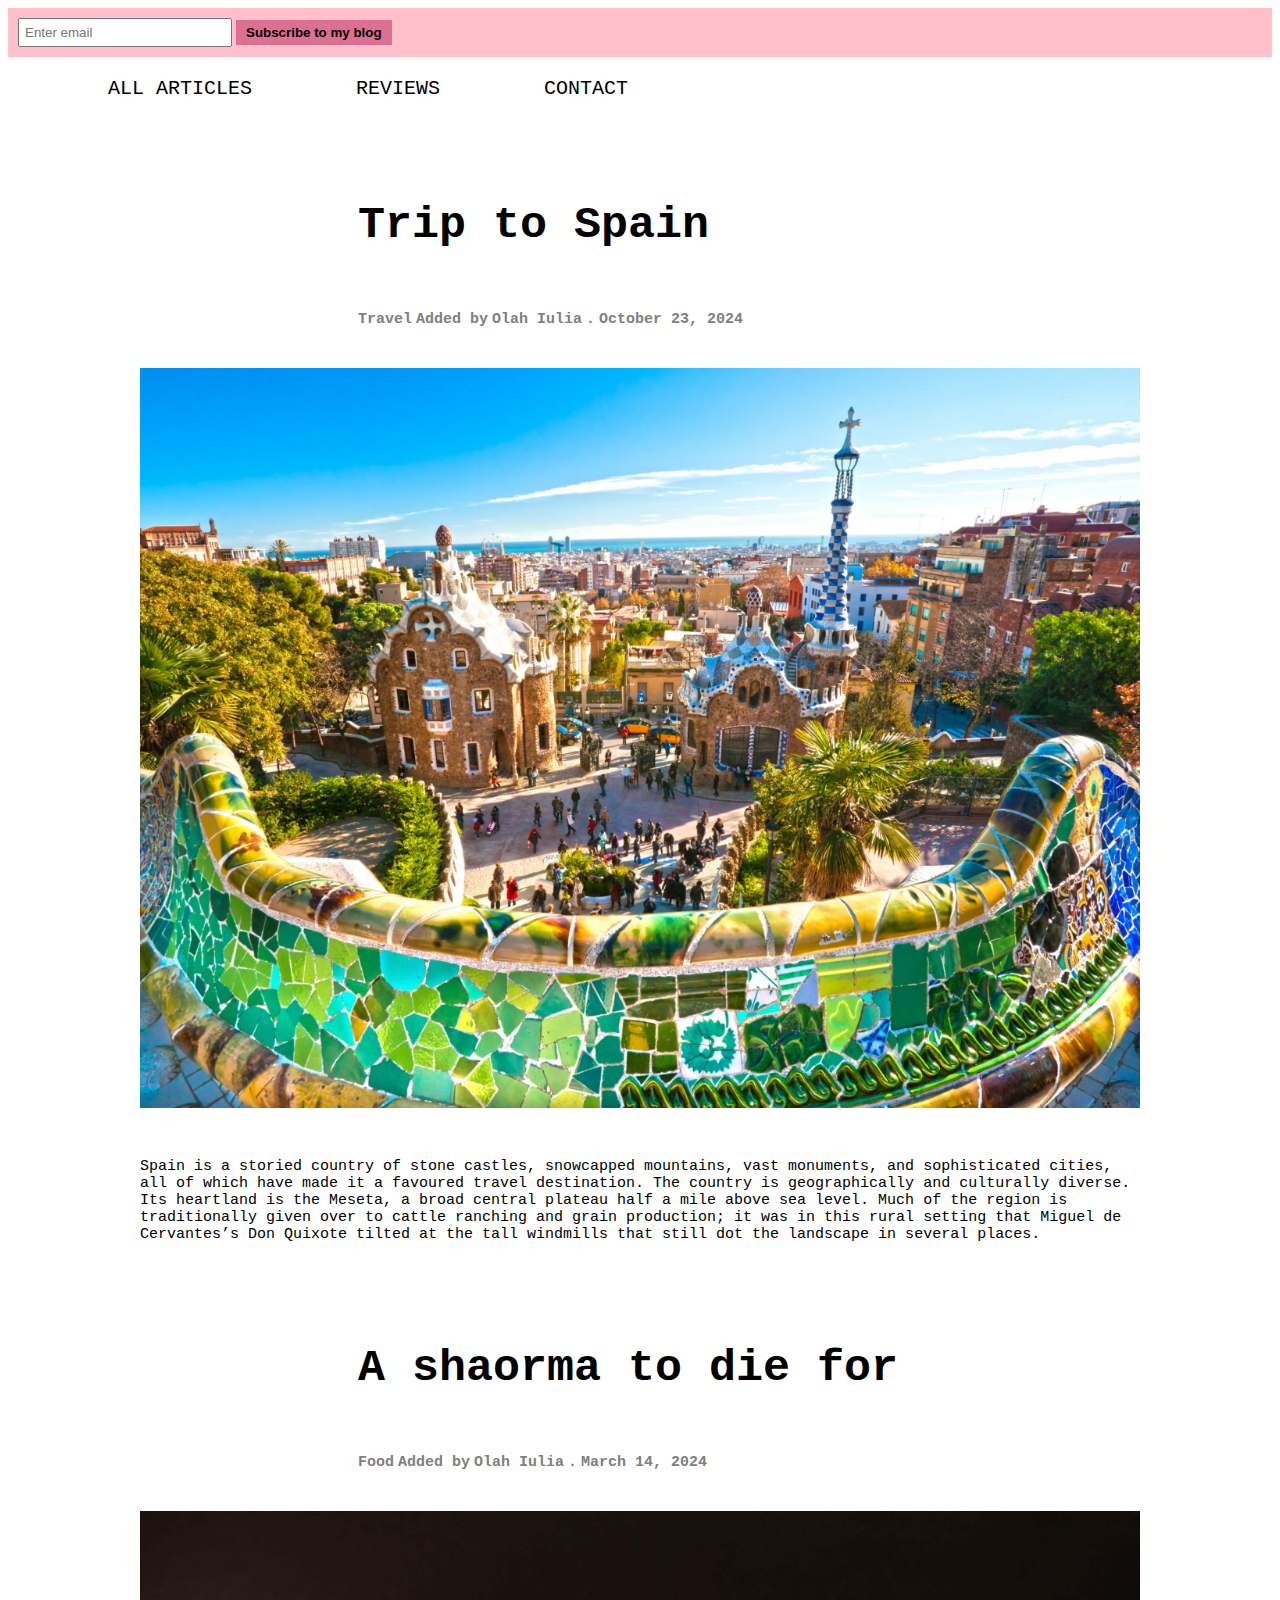
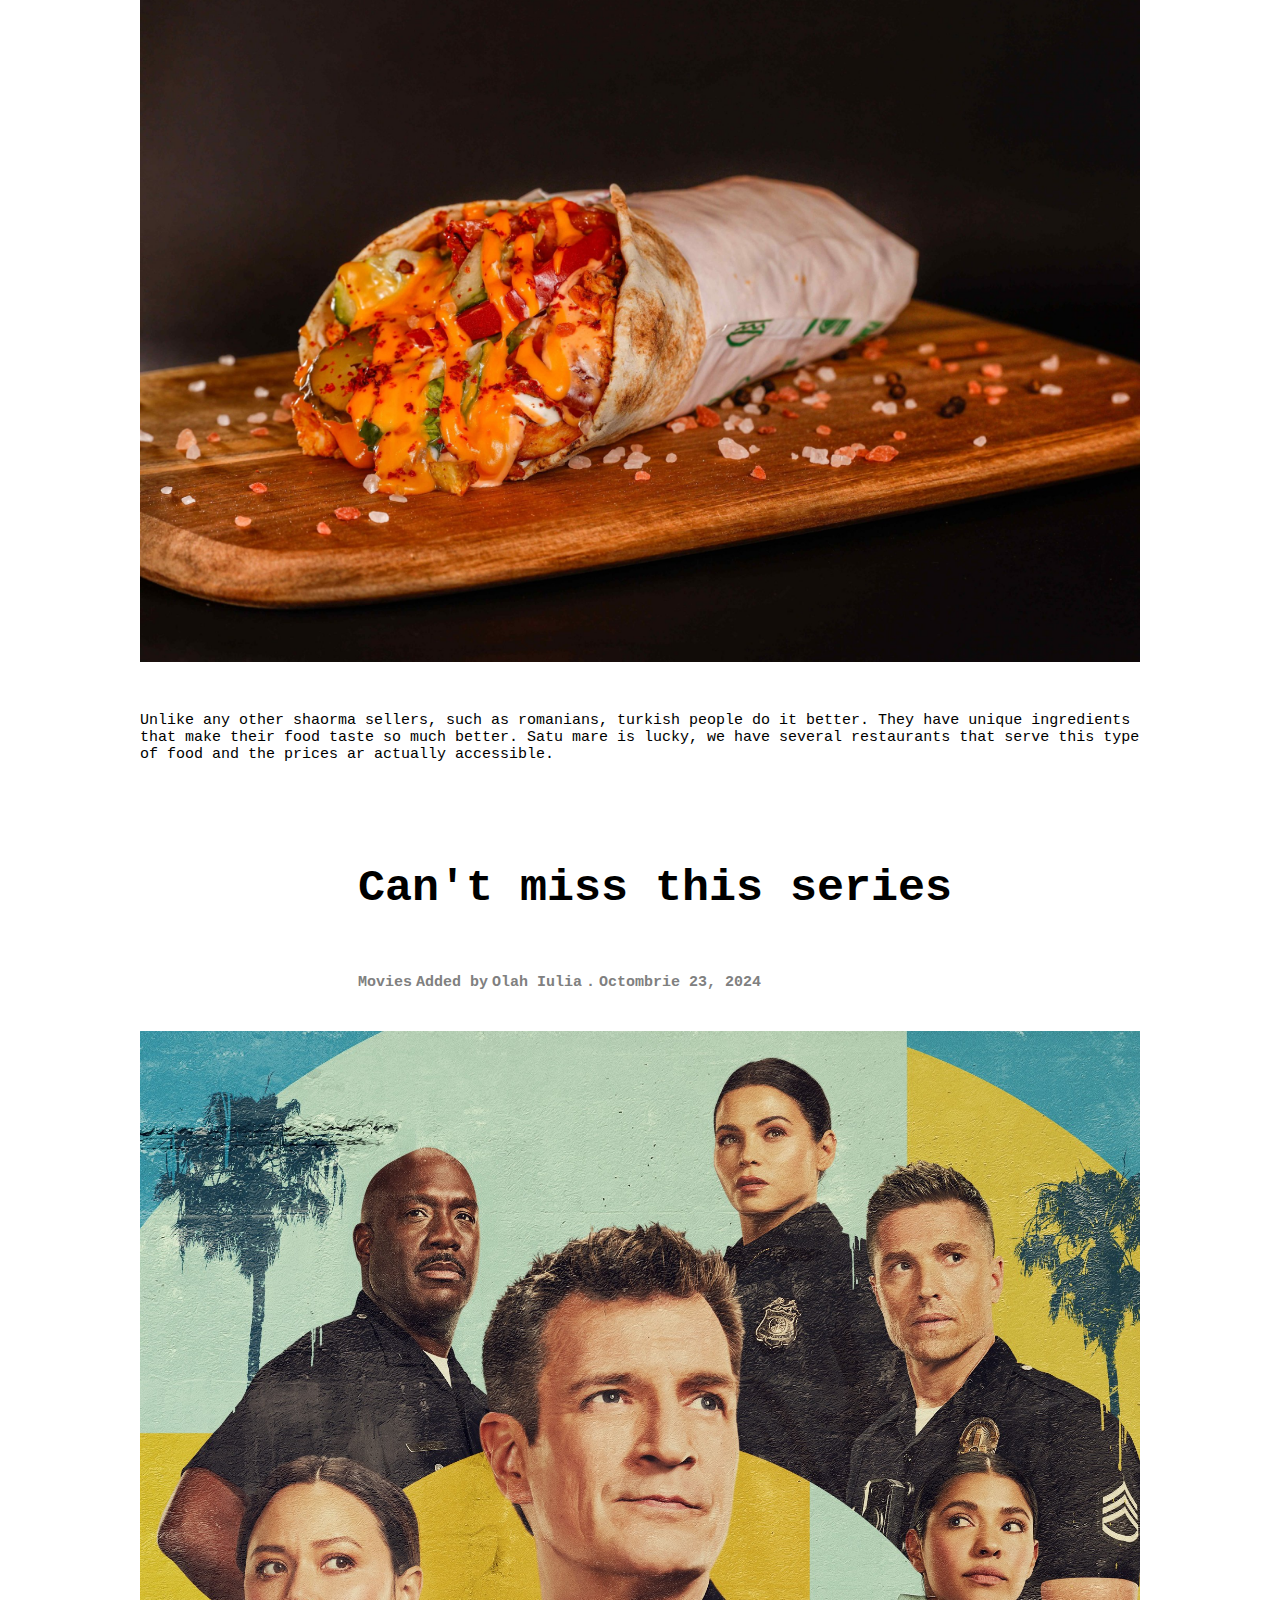
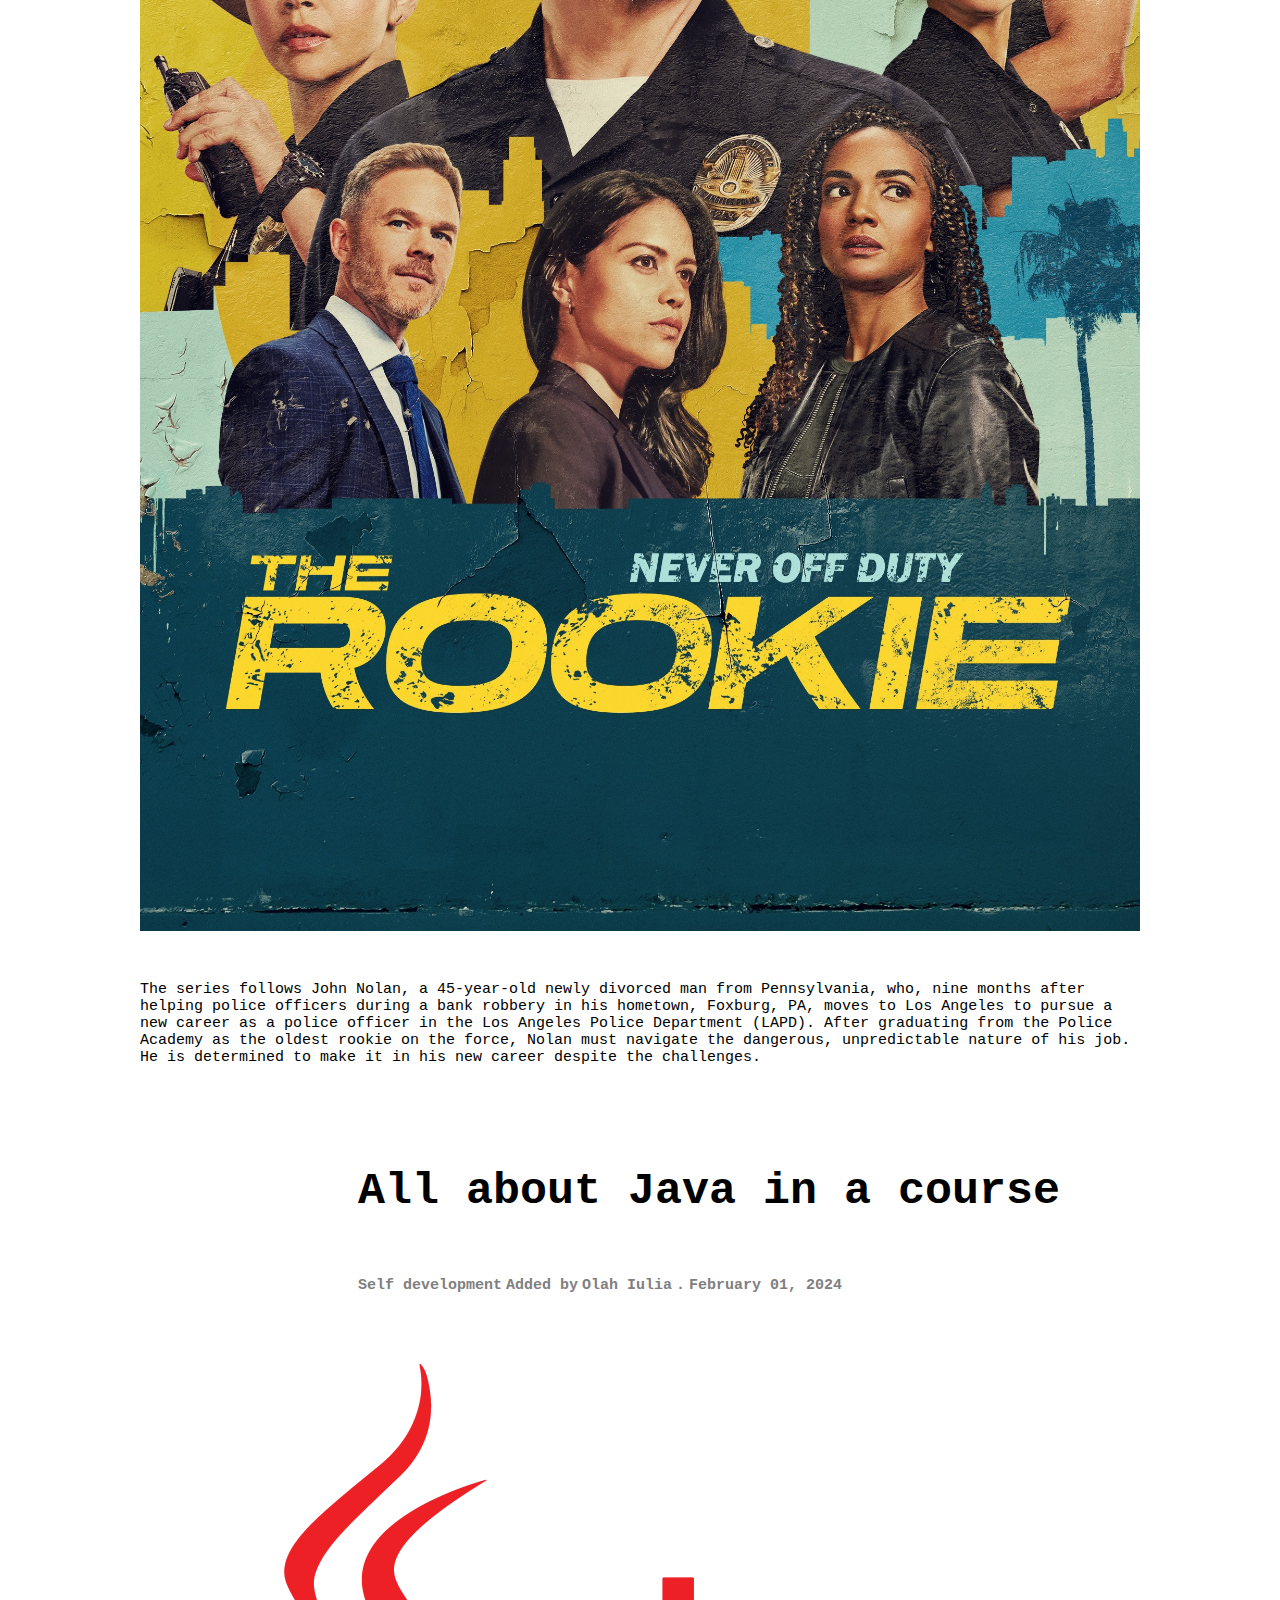
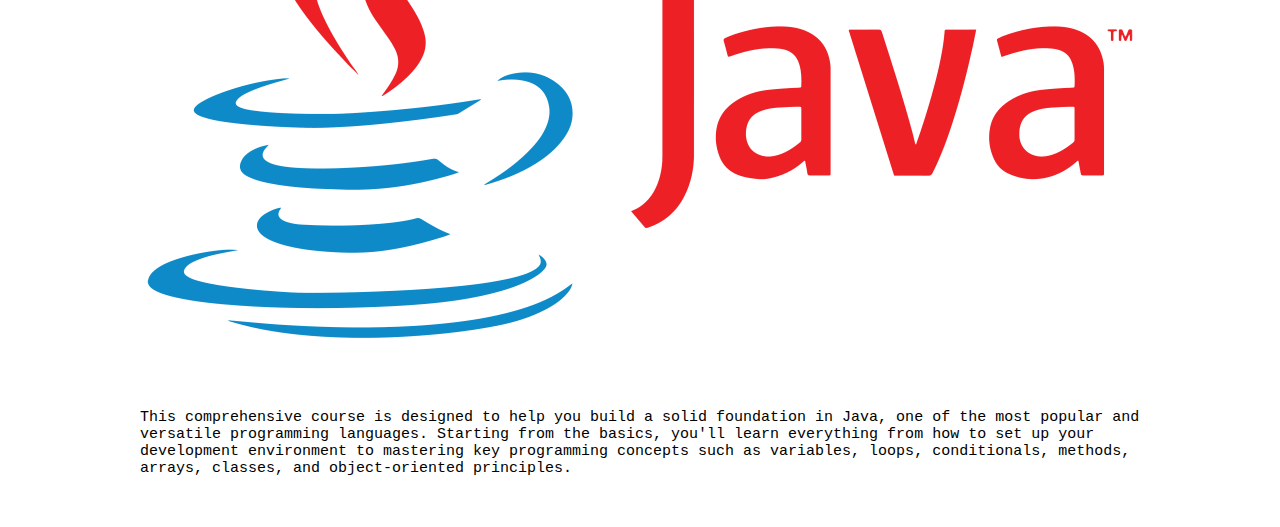
==== index.html @ 1f99fa3b "Add files via upload" ====
<!DOCTYPE html>
<html lang="en">
<head>
    
    <meta name="viewport" content="width=device-width, initial-scale=1.0">
    <title>Iulia's blog</title>
    <link rel="stylesheet" href="mystyle.css">
</head>
<body>
<header>
    <div class="subscribe">
        <form>
            <input type="email" placeholder="Enter email">
                <button type="submit">Subscribe to my blog</button>
            </input>
        </form>
    </div>
</header>

    <div class="menu" onclick="openArticles()">ALL ARTICLES</div>
    <div class="menu" onclick="openReviews()">REVIEWS</div>
    <div class="menu" onclick="openContact()">CONTACT</div>

   <h1 class="title">Trip to Spain</h1> 
   <h5 class="under_title first">Travel </h5>
   <h5 class="under_title">Added by</h5>
   <h5 class="under_title">Olah Iulia</h5>
   <h5 class="under_title">.</h5>
   <h5 class="under_title">October 23, 2024</h5>
   <img src="parkg.jpg" class="image">
   <p class="descript">
    Spain is a storied country of stone castles, snowcapped mountains, vast monuments, and sophisticated cities, all of which have made it a favoured travel destination. The country is geographically and culturally diverse. Its heartland is the Meseta, a broad central plateau half a mile above sea level. Much of the region is traditionally given over to cattle ranching and grain production; it was in this rural setting that Miguel de Cervantes’s Don Quixote tilted at the tall windmills that still dot the landscape in several places.
   </p>

   <h1 class="title">A shaorma to die for</h1> 
   <h5 class="under_title first">Food </h5>
   <h5 class="under_title">Added by</h5>
   <h5 class="under_title">Olah Iulia</h5>
   <h5 class="under_title">.</h5>
   <h5 class="under_title">March 14, 2024</h5>
   <img src="shaormaa.jpg" class="image">
   <p class="descript">
    Unlike any other shaorma sellers, such as romanians, turkish people do it better. They have unique ingredients that make their food taste so much better. Satu mare is lucky, we have several restaurants that serve this type of food and the prices ar actually accessible.
   </p>

   <h1 class="title">Can't miss this series</h1> 
   <h5 class="under_title first">Movies </h5>
   <h5 class="under_title">Added by</h5>
   <h5 class="under_title">Olah Iulia</h5>
   <h5 class="under_title">.</h5>
   <h5 class="under_title">Octombrie 23, 2024</h5>
   <img src="therookie.jpg" class="image">
   <p class="descript">
    The series follows John Nolan, a 45-year-old newly divorced man from Pennsylvania, who, nine months after helping police officers during a bank robbery in his hometown, Foxburg, PA, moves to Los Angeles to pursue a new career as a police officer in the Los Angeles Police Department (LAPD). After graduating from the Police Academy as the oldest rookie on the force, Nolan must navigate the dangerous, unpredictable nature of his job. He is determined to make it in his new career despite the challenges.
   </p>

   <h1 class="title">All about Java in a course</h1> 
   <h5 class="under_title first">Self development </h5>
   <h5 class="under_title">Added by</h5>
   <h5 class="under_title">Olah Iulia</h5>
   <h5 class="under_title">.</h5>
   <h5 class="under_title">February 01, 2024</h5>
   <img src="jav.png" class="image">
   <p class="descript">
    This comprehensive course is designed to help you build a solid foundation in Java, one of the most popular and versatile programming languages. Starting from the basics, you'll learn everything from how to set up your development environment to mastering key programming concepts such as variables, loops, conditionals, methods, arrays, classes, and object-oriented principles.
   </p>

   <script src="script.js"></script>
</body>
</html>
---- mystyle.css ----
.menu{
    margin-left: 100px;
    margin-top: 20px;
    color: black;
    font-family: 'Courier New', Courier, monospace;
    font-size: 20px;
    display: inline-block;
    font-weight: 300;
}
.menu:hover{
    color:grey;

}
.title{
    margin-left: 350px;
    width: 800px;
    font-family: 'Courier New', Courier, monospace;
    font-size: 45px;
    margin-top: 100px;
    display: block;
}
.under_title{
    color: gray;
    font-family: 'Courier New', Courier, monospace;
    font-size: 15px;
    margin-top: 30px;
    margin-bottom: 40px;
    display: inline-block;

}
.first{
    margin-left: 350px;
}
.image{
    width: 1000px;
    display:block;
    margin: 0 auto;
}
.descript{
    width: 1000px;
    display: block;
    margin: 50px auto;
    font-family: 'Courier New', Courier, monospace;
    color: black;
    font-size: 15px;
}
header{
    position: sticky;
    top:0;
    background-color: pink;
}
.subscribe{
    padding: 10px;
    background-color: pink;
}
.subscribe input{
    width: 200px;
    padding: 5px;
}
.subscribe button{
    background-color: palevioletred;
    border: none;
    padding: 5px 10px;
    color: black;
    font-weight: bold;

}
.review{
    margin-top: 50px;
    border: 1px solid black;
    padding: 20px;
}
.rating{
    font-size: 24px;
    margin-bottom: 10px;
}
.star{
    color:orange;
}
input[type="text"],select,textarea{
    width: 100%;
    padding: 12px;
    border: 1px solid black;
    margin-bottom: 20px;
    margin-top: 10px;
}
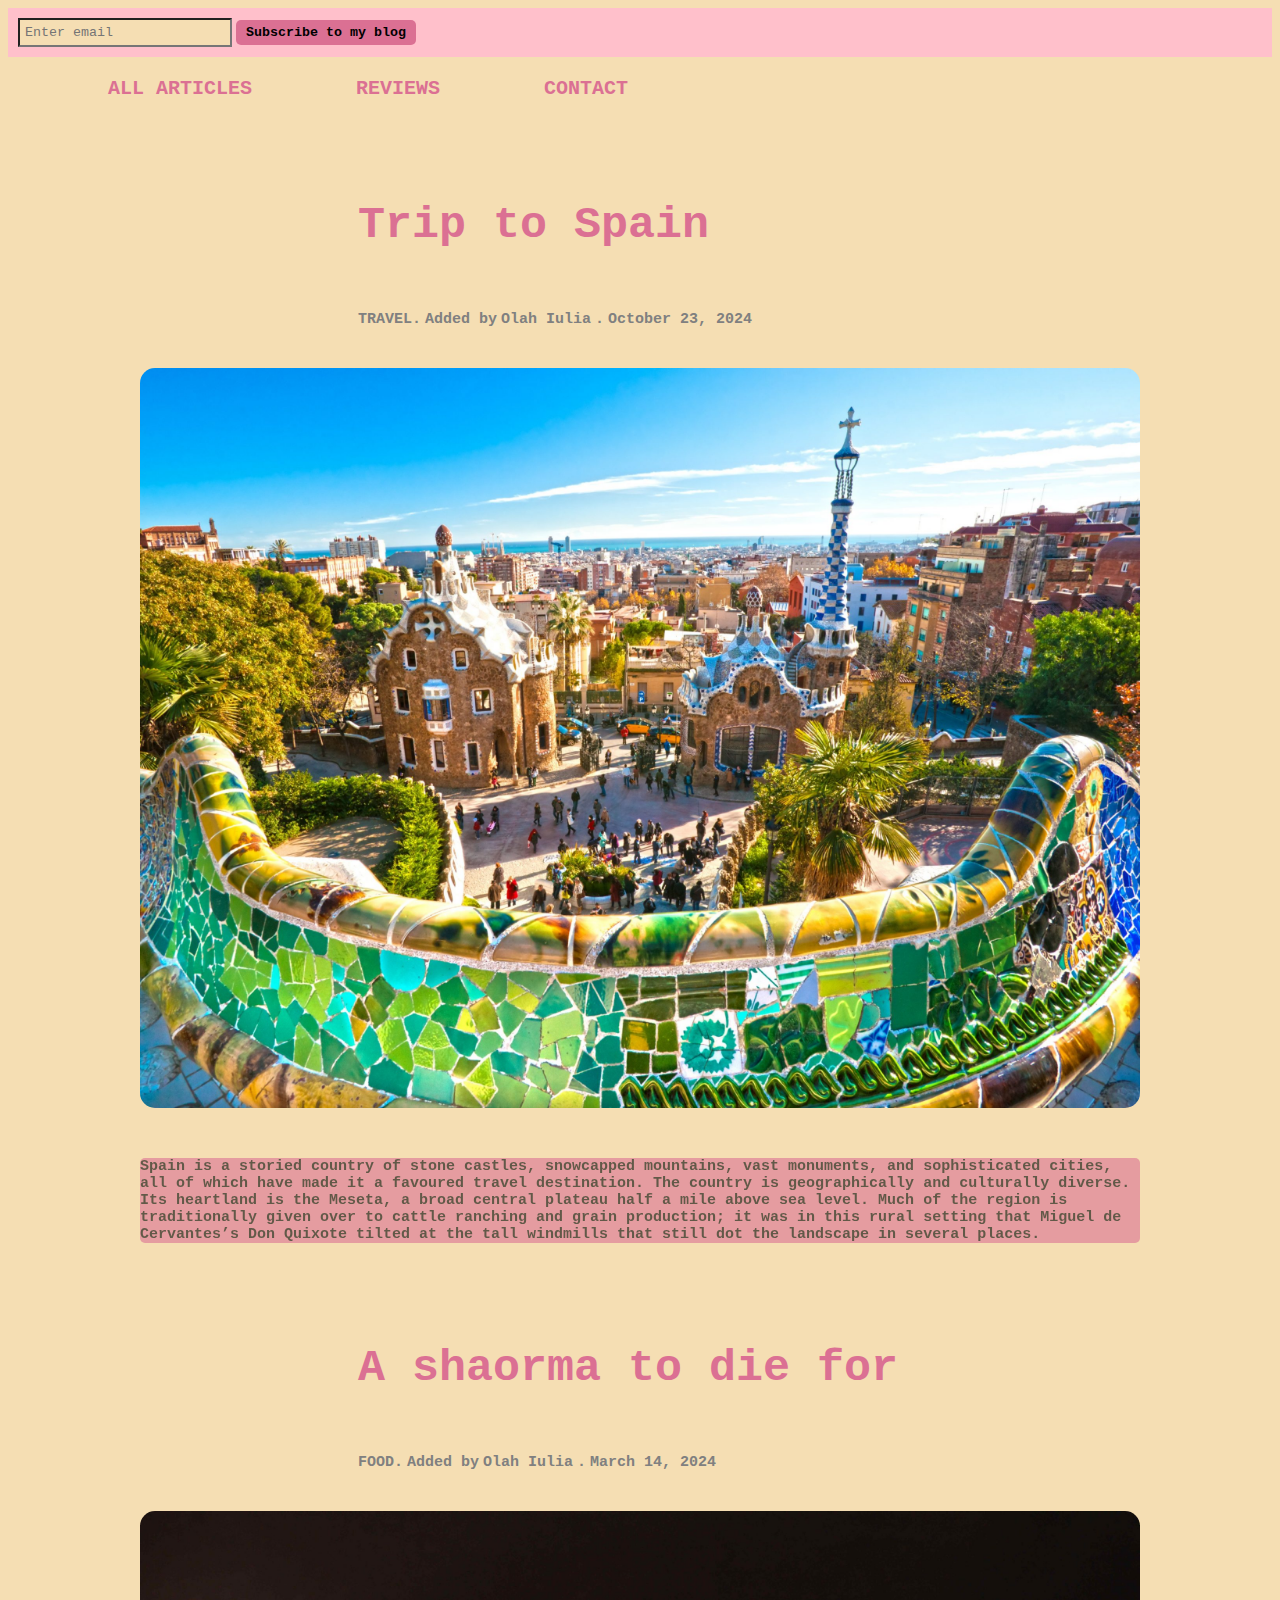
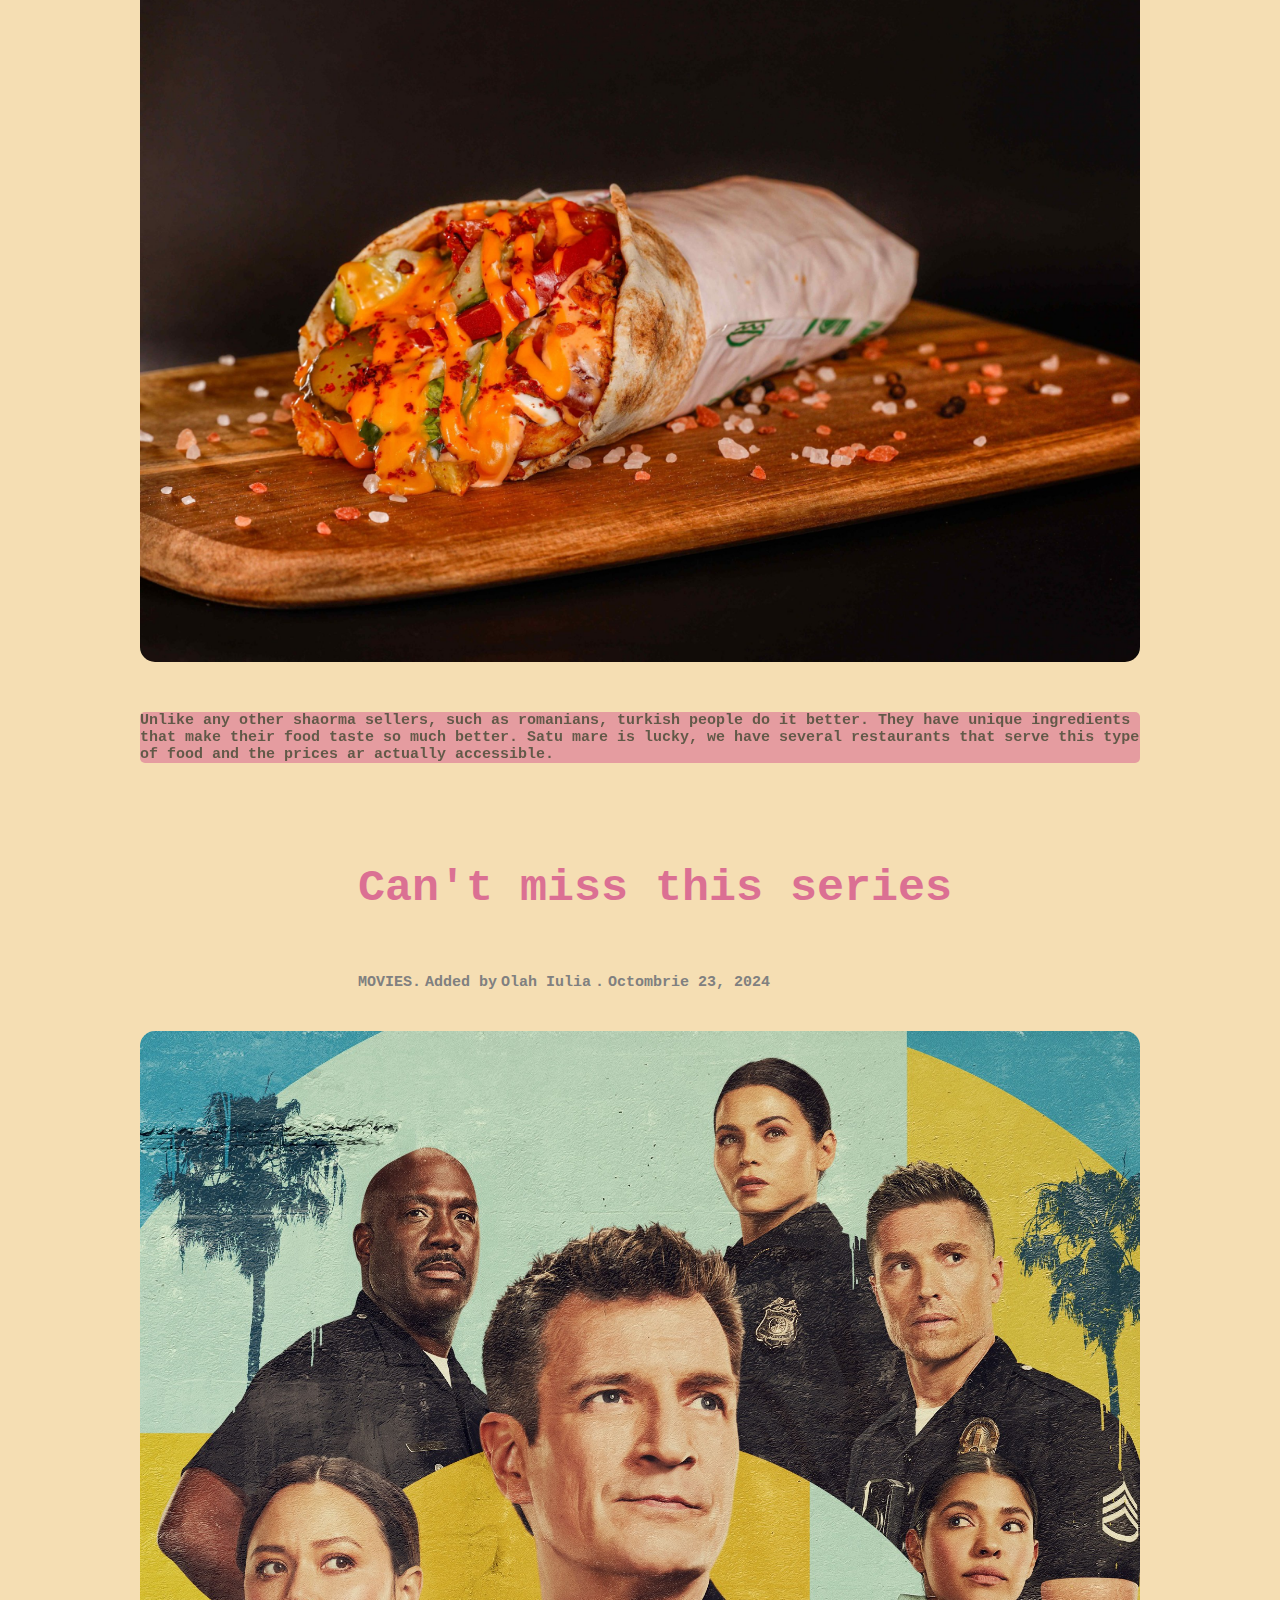
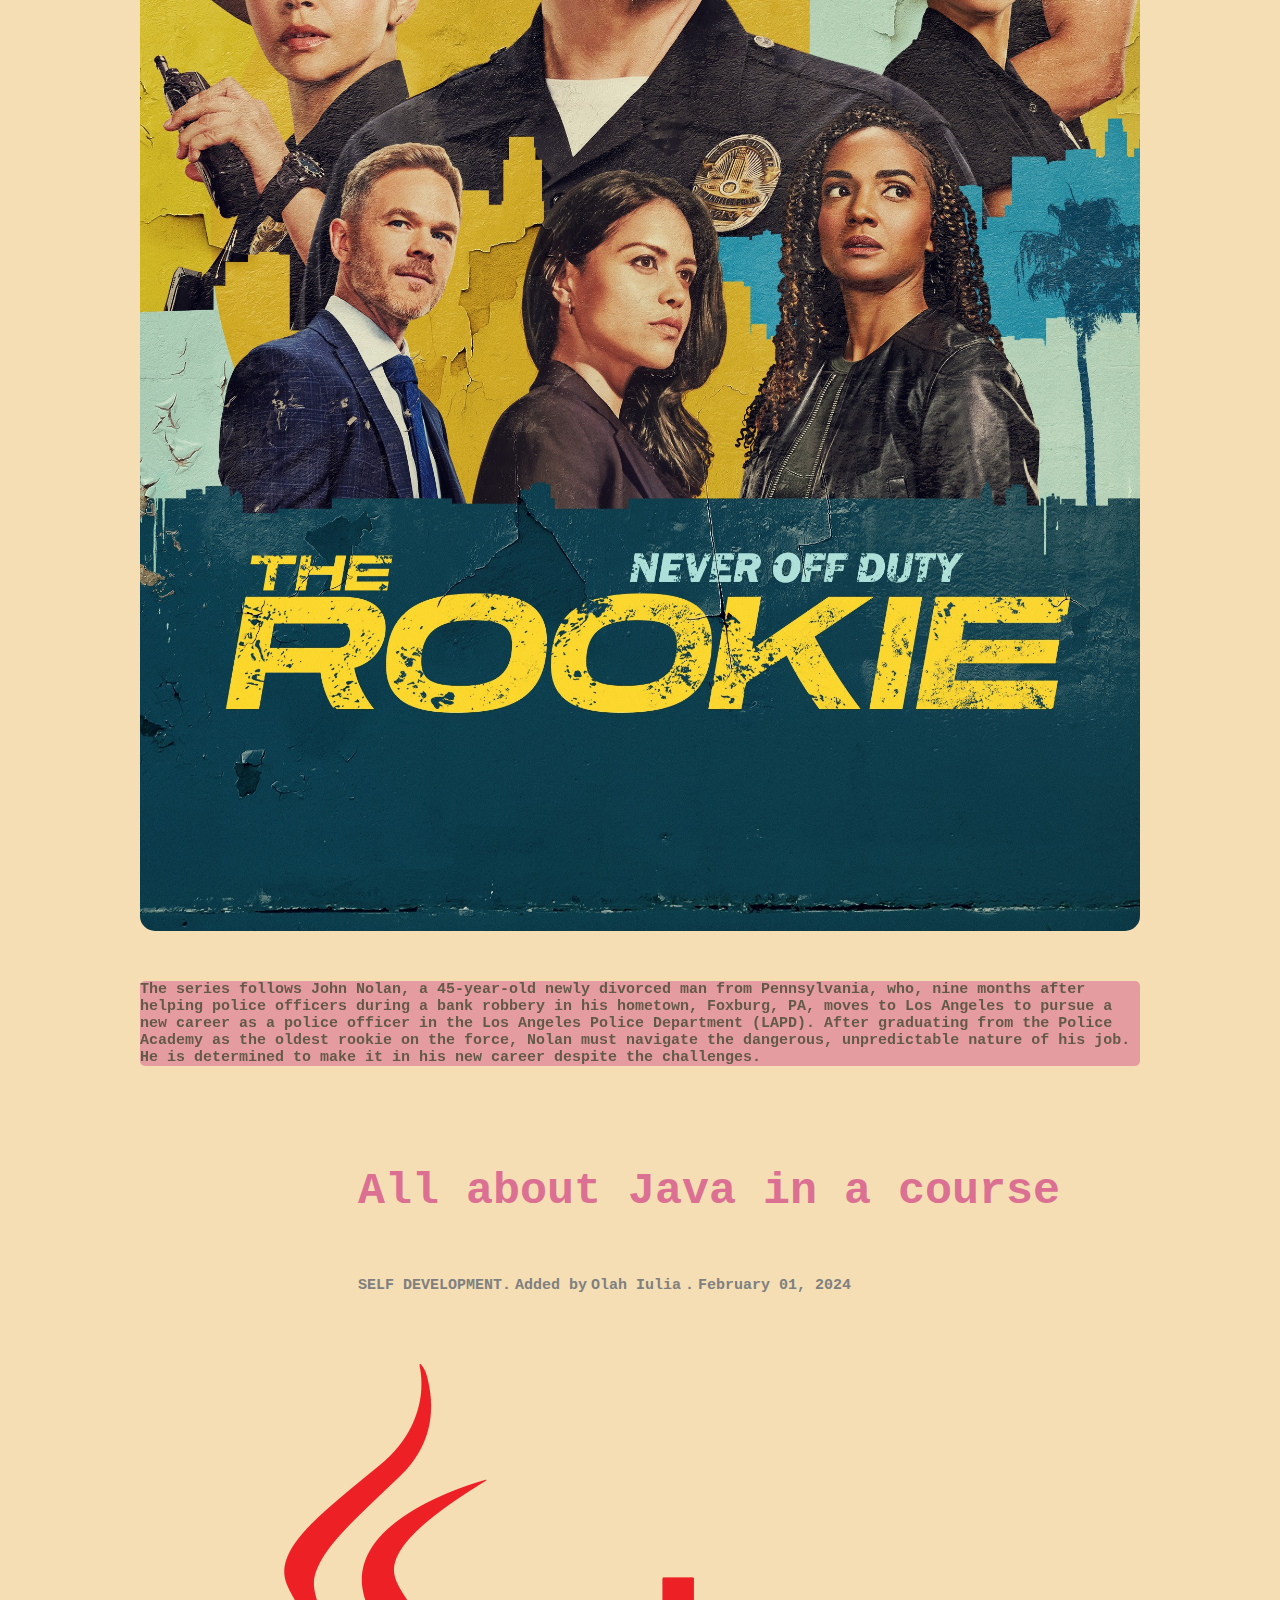
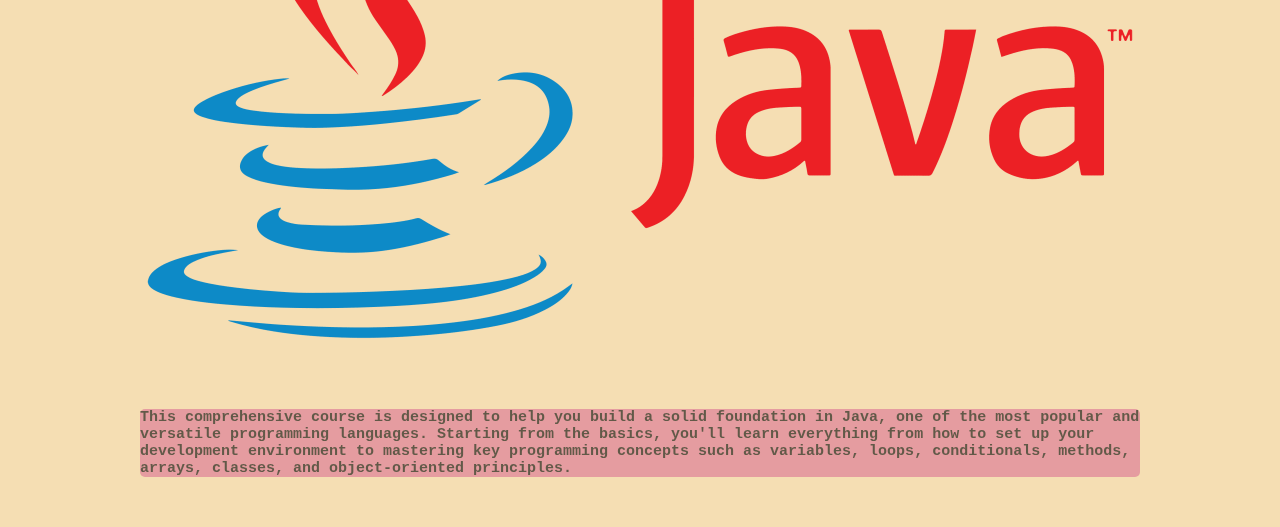
==== commit 18a72686: "Add files via upload" ====
--- a/index.html
+++ b/index.html
@@ -6,12 +6,12 @@
     <title>Iulia's blog</title>
     <link rel="stylesheet" href="mystyle.css">
 </head>
-<body>
+<body style="background-color:wheat; ">
 <header>
     <div class="subscribe">
         <form>
-            <input type="email" placeholder="Enter email">
-                <button type="submit">Subscribe to my blog</button>
+            <input style="font-family: 'Courier New', Courier, monospace; background-color: wheat;" type="email" placeholder="Enter email">
+                <button style="font-family: 'Courier New', Courier, monospace" type="submit">Subscribe to my blog</button>
             </input>
         </form>
     </div>
@@ -22,7 +22,7 @@
     <div class="menu" onclick="openContact()">CONTACT</div>
 
    <h1 class="title">Trip to Spain</h1> 
-   <h5 class="under_title first">Travel </h5>
+   <h5 class="under_title first">TRAVEL.</h5>
    <h5 class="under_title">Added by</h5>
    <h5 class="under_title">Olah Iulia</h5>
    <h5 class="under_title">.</h5>
@@ -33,7 +33,7 @@
    </p>
 
    <h1 class="title">A shaorma to die for</h1> 
-   <h5 class="under_title first">Food </h5>
+   <h5 class="under_title first">FOOD. </h5>
    <h5 class="under_title">Added by</h5>
    <h5 class="under_title">Olah Iulia</h5>
    <h5 class="under_title">.</h5>
@@ -44,7 +44,7 @@
    </p>
 
    <h1 class="title">Can't miss this series</h1> 
-   <h5 class="under_title first">Movies </h5>
+   <h5 class="under_title first">MOVIES. </h5>
    <h5 class="under_title">Added by</h5>
    <h5 class="under_title">Olah Iulia</h5>
    <h5 class="under_title">.</h5>
@@ -55,7 +55,7 @@
    </p>
 
    <h1 class="title">All about Java in a course</h1> 
-   <h5 class="under_title first">Self development </h5>
+   <h5 class="under_title first">SELF DEVELOPMENT. </h5>
    <h5 class="under_title">Added by</h5>
    <h5 class="under_title">Olah Iulia</h5>
    <h5 class="under_title">.</h5>
--- a/mystyle.css
+++ b/mystyle.css
@@ -1,11 +1,11 @@
 .menu{
     margin-left: 100px;
     margin-top: 20px;
-    color: black;
+    color: palevioletred;
     font-family: 'Courier New', Courier, monospace;
     font-size: 20px;
     display: inline-block;
-    font-weight: 300;
+    font-weight: bold;
 }
 .menu:hover{
     color:grey;
@@ -18,6 +18,7 @@
     font-size: 45px;
     margin-top: 100px;
     display: block;
+    color: palevioletred;
 }
 .under_title{
     color: gray;
@@ -35,6 +36,7 @@
     width: 1000px;
     display:block;
     margin: 0 auto;
+    border-radius: 15px;
 }
 .descript{
     width: 1000px;
@@ -43,6 +45,9 @@
     font-family: 'Courier New', Courier, monospace;
     color: black;
     font-size: 15px;
+    background-color: palevioletred;
+    opacity: 60%;
+    border-radius: 5px;
 }
 header{
     position: sticky;
@@ -63,6 +68,7 @@
     padding: 5px 10px;
     color: black;
     font-weight: bold;
+    border-radius: 5px;
 
 }
 .review{
@@ -83,4 +89,27 @@
     border: 1px solid black;
     margin-bottom: 20px;
     margin-top: 10px;
+    background-color: pink;
+    opacity: 70%;
+    border-radius: 5px;
+    font-family: 'Courier New', Courier, monospace;
+}
+label{
+    color: palevioletred;
+    font-weight: bold;
+    font-family: 'Courier New', Courier, monospace;
+}
+.review{
+    border-radius: 10px;
+    border-color: palevioletred;
+    background-color: pink;
+    
+}
+p{
+    font-family: 'Courier New', Courier, monospace;
+    color: palevioletred;
+    font-weight: bold;
+}
+h2{
+    font-family: 'Courier New', Courier, monospace;
 }